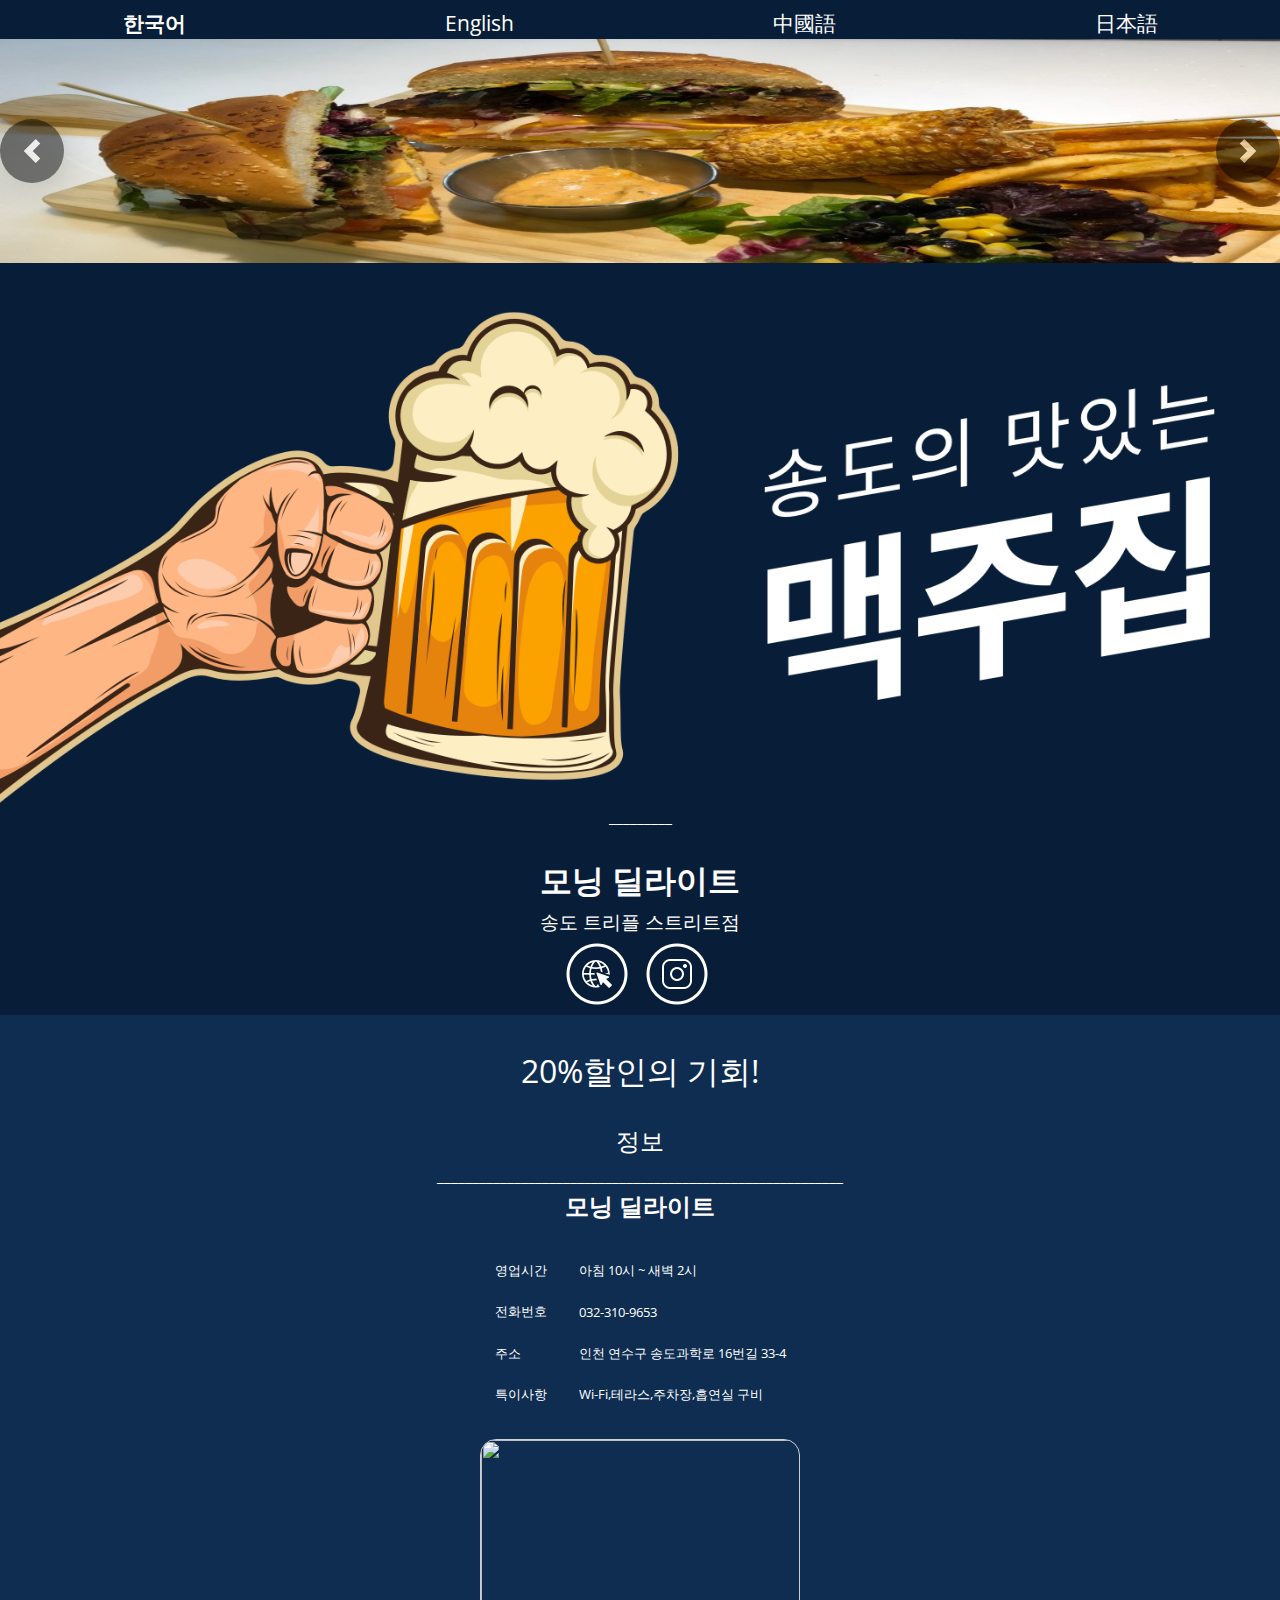
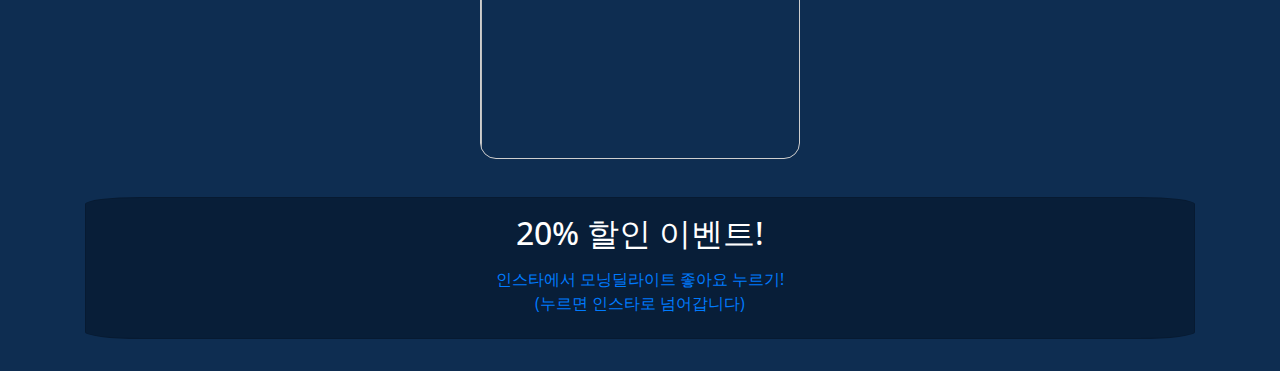
==== index.html @ a7b033f3 "add language setting" ====
<!doctype>
<html>

<head>
    <link href="https://fonts.googleapis.com/css?family=Open+Sans" rel="stylesheet">
    <style>
        @import url('https://fonts.googleapis.com/css?family=Open+Sans');
    </style>
    <meta charset="utf-8">
    <link rel="stylesheet" href="css/bootstrap.min.css" />
    <link rel="stylesheet" href="css/index.css" />
    <link rel="stylesheet" href="https://use.fontawesome.com/releases/v5.2.0/css/all.css" integrity="sha384-hWVjflwFxL6sNzntih27bfxkr27PmbbK/iSvJ+a4+0owXq79v+lsFkW54bOGbiDQ"
        crossorigin="anonymous">
    <script src="https://code.jquery.com/jquery-3.3.1.slim.min.js" integrity="sha384-q8i/X+965DzO0rT7abK41JStQIAqVgRVzpbzo5smXKp4YfRvH+8abtTE1Pi6jizo"
        crossorigin="anonymous"></script>
    <script src="https://cdnjs.cloudflare.com/ajax/libs/popper.js/1.14.3/umd/popper.min.js" integrity="sha384-ZMP7rVo3mIykV+2+9J3UJ46jBk0WLaUAdn689aCwoqbBJiSnjAK/l8WvCWPIPm49"
        crossorigin="anonymous"></script>
    <script src="https://ajax.googleapis.com/ajax/libs/jquery/3.3.1/jquery.min.js"></script>
    <script src="js/bootstrap.min.js"></script>
</head>


<body>
    <div>
        <div class="row justify-content-around" id="nav_bar">
            <div class="col-xs-2">
                <a href="#" style="font-weight: bold">한국어</a>
            </div>
            <div class="col-xs-2">
                <a href="#">English</a>
            </div>
            <div class="col-xs-2">
                <a href="#">中國語</a>
            </div>
            <div class="col-xs-2">
                <a href="./index3.html">日本語</a>
            </div>
        </div>
        
        <div id="MD_carousel" class="carousel slide carousel-fade" data-ride="carousel">
            <div class="carousel-inner">
                <div class="carousel-item active">
                    <img class="d-block w-100" src="./img/MD1.jpg" alt="First slide">
                </div>
                <div class="carousel-item">
                    <img class="d-block w-100" src="./img/MD2.jpg" alt="Second slide">
                </div>
                <div class="carousel-item">
                    <img class="d-block w-100" src="./img/MD3.jpg" alt="Third slide">
                </div>
            </div>
            <a class="carousel-control-prev" href="#MD_carousel" role="button" data-slide="prev">
                <span class="carousel-control-prev-icon" aria-hidden="true"></span>
            </a>
            <a class="carousel-control-next" href="#MD_carousel" role="button" data-slide="next">
                <span class="carousel-control-next-icon" aria-hidden="true"></span>
            </a>
        </div>

        <div id="MD_radius">
            <div>
                <img class="MD_I" src="./img/beer.png" />
            </div>
            <center>
                <div class="container">
                    _________
                    <br/>
                    <h2 style="font-weight: bold ;margin-top:2rem;">모닝 딜라이트</h2>
                    <span id="MD_Song">송도 트리플 스트리트점</span>
                    <div class="MD_c">
                        <a href="https://m.store.naver.com/restaurants/detail?id=669743525">
                            <img src="./img/1.png" />
                        </a>
                        <a href="https://www.instagram.com/md_in_songdo/">
                            <img src="./img/white.png" />
                        </a>
                    </div>
                </div>
            </center>
        </div>
        <div id="MD_accordion">
            <center>
                <a href="#coupon">
                    <span style="color:white; font-size: 2rem;">20%할인의 기회!</span>
                </a>
            </center>
            <div class="container" id="cl_bg">
                <center>
                    <h4>정보
                        <br/>
                    </h4>
                    __________________________________________________________
                    <br/>
                </center>
                <center>
                    <span style="font-weight: bold; font-size:1.5rem; padding:1rem 1rem;">모닝 딜라이트</span>
                    <table id="MD_t">
                        <tr>
                            <td>
                                영업시간
                            </td>
                            <td>
                                아침 10시 ~ 새벽 2시
                            </td>
                        </tr>
                        <tr>
                            <td>
                                전화번호
                            </td>
                            <td>
                                032-310-9653
                            </td>
                        </tr>
                        <tr>
                            <td>
                                주소
                            </td>
                            <td>
                                인천 연수구 송도과학로 16번길 33-4
                            </td>
                        </tr>
                        <tr>
                            <td>
                                특이사항
                            </td>
                            <td>
                                Wi-Fi,테라스,주차장,흡연실 구비
                            </td>
                        </tr>
                    </table>
                </center>
                <center>
                    <table id="MD_t1">
                        <tr>
                            <td>
                                <a href="https://map.naver.com/index.nhn?searchCoord=7c30d41645e458b68d3a2a4c32809c4838bce439d4922be2fa002d666c1beabb&query=66qo64ud65Sc65287J207Yq4IO2KuOumrO2UjOyKpO2KuOumrO2KuCDsp4HsmIHsoJA%3D&menu=location&street=on&tab=1&lng=8e48622aa38531742b465e1376ebda30&mapMode=0&mpx=a5f09ac98a23c632d46a749507f4f30246db13d1ecf91e034d4624811f751e9b11b6a52408a9c1525563d156ce169345521958ad7a3da2339897e4f45fe1b0ca&lat=ff853225fff9375dbcdc8529db49bd4a&dlevel=11&enc=b64"
                                    target="_blank">
                                    <img src="http://prt.map.naver.com/mashupmap/print?key=p1534151873457_71561977" id="Naver_map"/>
                                </a>
                            </td>
                        </tr>
                        <tr>
                            <td>
                                <table cellpadding="0" cellspacing="0" width="100%"> </table>
                            </td>
                        </tr>
                    </table>

                </center>


                <a name=coupon>
                    <div class="card" id="MD_c2">
                        <h2>
                            <center>20% 할인 이벤트!</center>
                        </h2>
                        <a class="btn" href="https://www.instagram.com/md_in_songdo/">인스타에서 모닝딜라이트 좋아요 누르기!</br>(누르면 인스타로 넘어갑니다)</a>
                    </div>
                </a>
            </div>
        </div>

    </div>
</body>

</html>
---- css/index.css ----
@import url('https://fonts.googleapis.com/css?family=Open+Sans');
body{
    font-family: 'Open Sans', sans-serif;
}
#nav_bar{
    z-index: 3;
    position: relative;
    color:white;
    font-size:1.3rem;
    padding:0.5rem 0.5rem 0 0.5rem;
    background-color:#081e38;
}
#nav_bar a{
    color:white;
}
#MD_carousel{
    position: relative;
    width:auto;
    height:14rem !important;
    z-index: 1;
}
#MD_carousel img{
    width:auto;
    height:18rem;
}
#MD_carousel .carousel-control-prev-icon,
#MD_carousel .carousel-control-next-icon{
  position: relative;
}
.carousel-control-prev,
.carousel-control-next{
  width:4rem;
}

.carousel-control-prev-icon,
.carousel-control-next-icon {
  height: 4rem;
  width: 4rem;
  background-size: 1.5rem;
  background-color:black;
  border-radius: 50%;
  box-shadow:5px 5px 40px -16px black;
}
#MD_radius{
    z-index: 1; 
    position: relative; 
    background-color:#081e38;
    color:white;
}
#MD_radius .MD_I{
    max-width:95%;
    height:auto;
    margin-top:3rem;
}
#MD_accordion{
    padding:2rem 0rem;
    background-color: #0e2d51;
    color:white;
}
#cl_bg{
    padding-top:2rem;
    background-color: #0e2d51;
    color:white;
}
.MD_c img{
    margin:7px 10px 10px 4px;
}
#MD_t{
    font-size:0.8rem; 
    color:white;
    margin:1.5rem 0rem;
}
#MD_t td{
    padding:0.8rem 1rem 0.6rem 1rem;
}
#MD_i{
    border-radius: 5%;
}
#MD_c2{
    margin-top:2.2rem;
    padding:1rem;
    background-color:#081e38;
    border-radius: 5%;
    font-weight: bold;
}
#MD_t1 img{
    border-radius:5%;
    border:1px solid #cecece;
}
#MD_Song{
    margin:1.5rem;
    font-size: 1.2rem;
}
#Naver_map{
    width:20rem;
    height:20rem; 
    vertical-align:top;
}
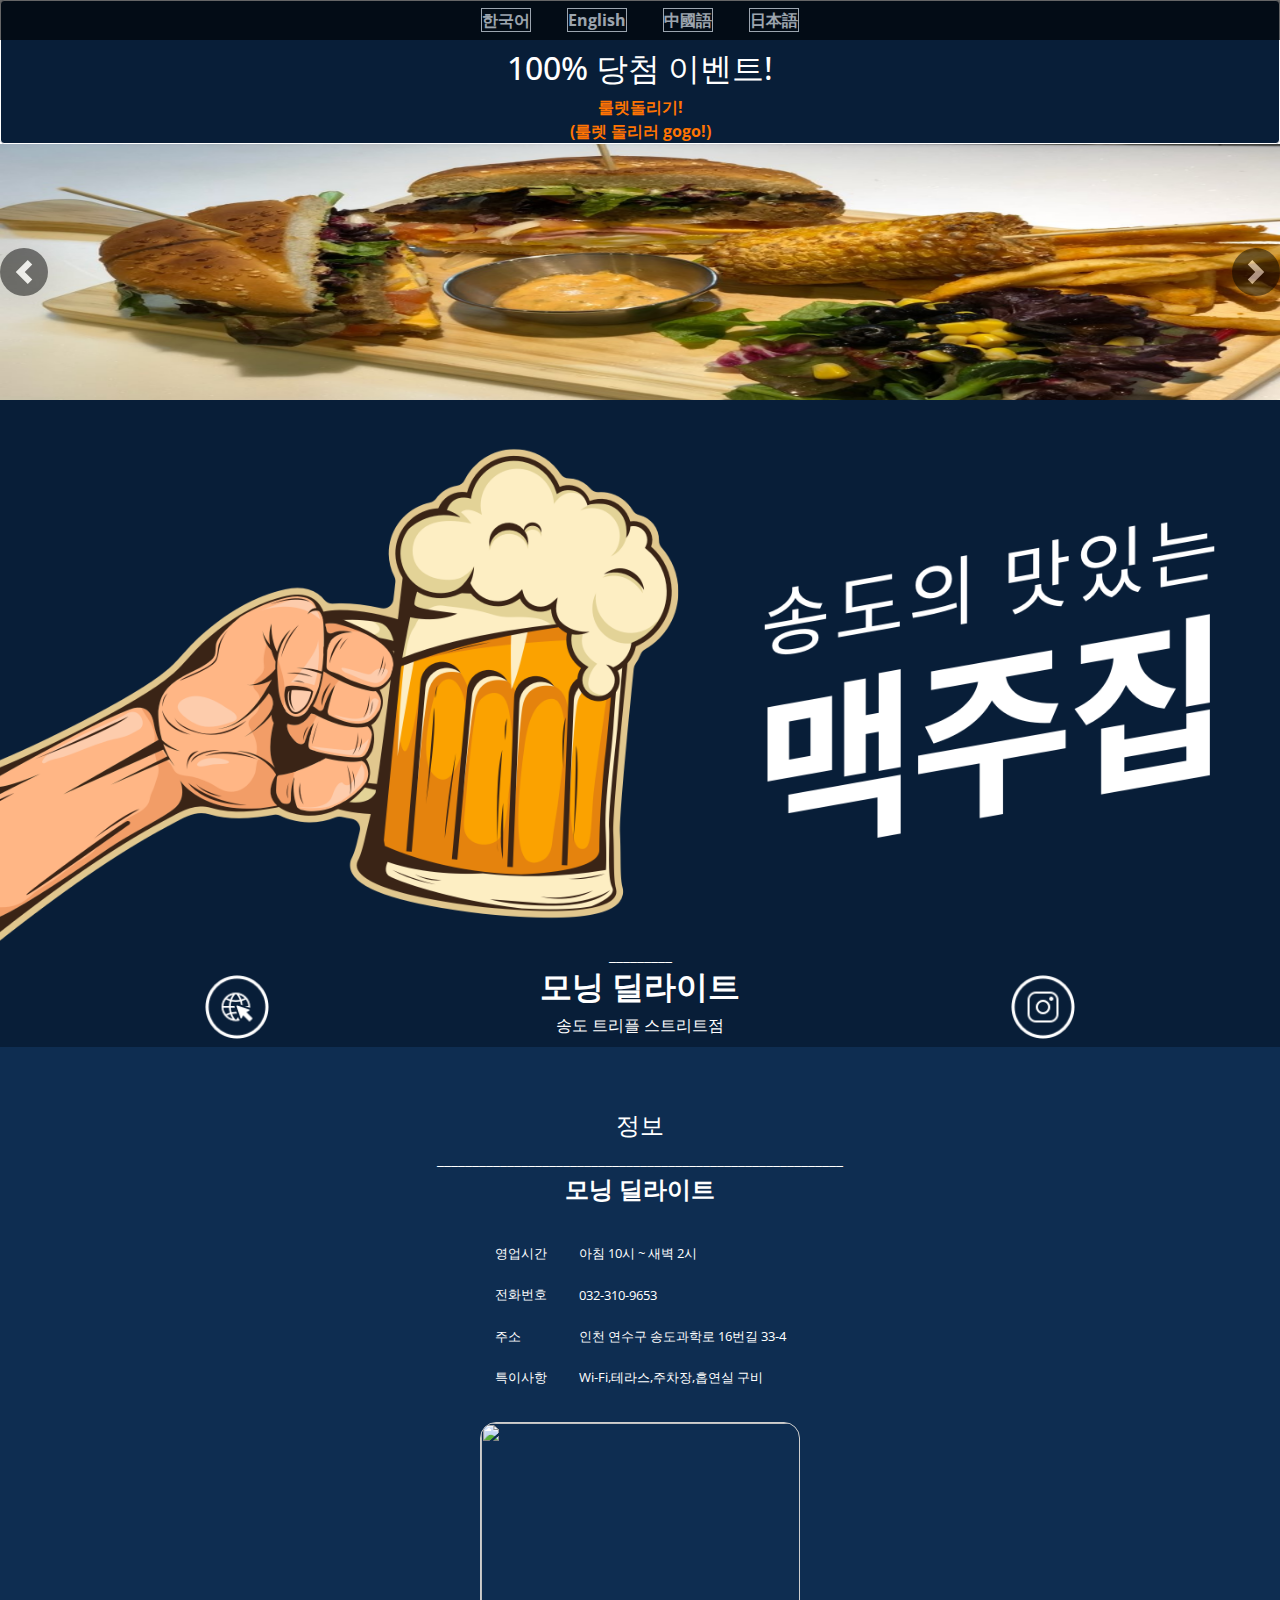
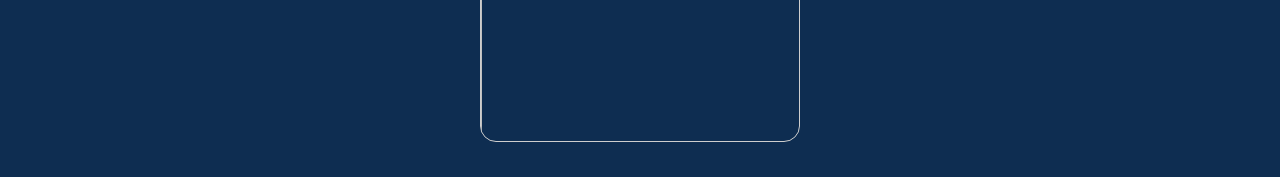
==== commit 1c6fef71: "resize and cut margin-right" ====
--- a/index.html
+++ b/index.html
@@ -2,13 +2,15 @@
 <html>
 
 <head>
+    <meta charset="utf-8">
+    <meta name="viewport" content="width=device-width, user-scalable=no">
     <link href="https://fonts.googleapis.com/css?family=Open+Sans" rel="stylesheet">
     <style>
         @import url('https://fonts.googleapis.com/css?family=Open+Sans');
     </style>
-    <meta charset="utf-8">
+    <meta name="viewport" content="width=device-width, user-scalable=no">
     <link rel="stylesheet" href="css/bootstrap.min.css" />
-    <link rel="stylesheet" href="css/index.css" />
+    <link rel="stylesheet" href="css/subindex.css" />
     <link rel="stylesheet" href="https://use.fontawesome.com/releases/v5.2.0/css/all.css" integrity="sha384-hWVjflwFxL6sNzntih27bfxkr27PmbbK/iSvJ+a4+0owXq79v+lsFkW54bOGbiDQ"
         crossorigin="anonymous">
     <script src="https://code.jquery.com/jquery-3.3.1.slim.min.js" integrity="sha384-q8i/X+965DzO0rT7abK41JStQIAqVgRVzpbzo5smXKp4YfRvH+8abtTE1Pi6jizo"
@@ -17,26 +19,29 @@
         crossorigin="anonymous"></script>
     <script src="https://ajax.googleapis.com/ajax/libs/jquery/3.3.1/jquery.min.js"></script>
     <script src="js/bootstrap.min.js"></script>
+
 </head>
 
 
 <body>
     <div>
-        <div class="row justify-content-around" id="nav_bar">
-            <div class="col-xs-2">
+
+        <div id="nav_bar">
+            <center>
                 <a href="#" style="font-weight: bold">한국어</a>
+                <a href="#">English</a>
+                <a href="#">中國語</a>
+                <a href="./japanse.html">日本語</a>
+            </center>
+        </div>
+
+        <div class="card" id="MD_c2">
+                <h2>
+                    <center>100% 당첨 이벤트!</center>
+                </h2>
+                <a href="./Roulette.html">룰렛돌리기!</br>(룰렛 돌리러 gogo!)</a>
             </div>
-            <div class="col-xs-2">
-                <a href="#">English</a>
-            </div>
-            <div class="col-xs-2">
-                <a href="#">中國語</a>
-            </div>
-            <div class="col-xs-2">
-                <a href="./index3.html">日本語</a>
-            </div>
-        </div>
-        
+
         <div id="MD_carousel" class="carousel slide carousel-fade" data-ride="carousel">
             <div class="carousel-inner">
                 <div class="carousel-item active">
@@ -56,6 +61,7 @@
                 <span class="carousel-control-next-icon" aria-hidden="true"></span>
             </a>
         </div>
+        
 
         <div id="MD_radius">
             <div>
@@ -65,25 +71,26 @@
                 <div class="container">
                     _________
                     <br/>
-                    <h2 style="font-weight: bold ;margin-top:2rem;">모닝 딜라이트</h2>
-                    <span id="MD_Song">송도 트리플 스트리트점</span>
-                    <div class="MD_c">
-                        <a href="https://m.store.naver.com/restaurants/detail?id=669743525">
+                    <div class="row justify-content-around">
+                        <div class="MD_c">
+                            <a href="https://m.store.naver.com/restaurants/detail?id=669743525">
                             <img src="./img/1.png" />
                         </a>
-                        <a href="https://www.instagram.com/md_in_songdo/">
-                            <img src="./img/white.png" />
-                        </a>
+                    </div>
+                        <div>  
+                            <h2 style="font-weight:bold ;">모닝 딜라이트</h2>
+                            <span id="MD_Song">송도 트리플 스트리트점</span>
+                        </div>
+                        <div class="MD_c">
+                                <a href="https://www.instagram.com/md_in_songdo/">
+                                    <img src="./img/white.png" />
+                                </a>
+                        </div>
                     </div>
                 </div>
             </center>
         </div>
         <div id="MD_accordion">
-            <center>
-                <a href="#coupon">
-                    <span style="color:white; font-size: 2rem;">20%할인의 기회!</span>
-                </a>
-            </center>
             <div class="container" id="cl_bg">
                 <center>
                     <h4>정보
@@ -148,15 +155,6 @@
 
                 </center>
 
-
-                <a name=coupon>
-                    <div class="card" id="MD_c2">
-                        <h2>
-                            <center>20% 할인 이벤트!</center>
-                        </h2>
-                        <a class="btn" href="https://www.instagram.com/md_in_songdo/">인스타에서 모닝딜라이트 좋아요 누르기!</br>(누르면 인스타로 넘어갑니다)</a>
-                    </div>
-                </a>
             </div>
         </div>
 
--- a/css/subindex.css
+++ b/css/subindex.css
@@ -0,0 +1,114 @@
+@import url('https://fonts.googleapis.com/css?family=Open+Sans');
+body{
+    font-family: 'Open Sans', sans-serif;
+    margin-right:0;
+    margin-left:0;
+}
+#nav_bar{
+    width: 100%;
+    background-color:black;
+    z-index: 3;
+    position: fixed;
+    font-weight: bold;
+    opacity:0.6;
+    font-size:1rem;
+    padding:0.5rem 0 0.5rem 0;
+}
+#nav_bar a{
+    color:white;
+    border:1px solid white;
+    margin:1rem;
+}
+#MD_carousel{
+    position: relative;
+    width:100%;
+    height:16rem !important;
+    z-index: 1;
+}
+#MD_carousel img{
+    width:100%;
+    height:18rem;
+}
+#MD_carousel .carousel-control-prev-icon,
+#MD_carousel .carousel-control-next-icon{
+  position: relative;
+}
+.carousel-control-prev,
+.carousel-control-next{
+  width:3rem;
+}
+
+.carousel-control-prev-icon,
+.carousel-control-next-icon {
+  height: 3rem;
+  width: 3rem;
+  background-size: 1.5rem;
+  background-color:black;
+  border-radius: 50%;
+  box-shadow:5px 5px 40px -16px black;
+}
+#MD_radius{
+    z-index: 1; 
+    position: relative; 
+    background-color:#081e38;
+    color:white;
+}
+#MD_radius .MD_I{
+    max-width:95%;
+    height:auto;
+    margin-top:3rem;
+}
+#MD_accordion{
+    padding:2rem 0rem;
+    background-color: #0e2d51;
+    color:white;
+}
+#cl_bg{
+    padding-top:2rem;
+    background-color: #0e2d51;
+    color:white;
+}
+.MD_c img{
+    margin-top:0.5rem;
+    margin-bottom:0.5rem;
+    width:4rem;
+    height:4rem;
+}
+#MD_t{
+    font-size:0.8rem; 
+    color:white;
+    margin:1.5rem 0rem;
+}
+#MD_t td{
+    padding:0.8rem 1rem 0.6rem 1rem;
+}
+#MD_i{
+    border-radius: 5%;
+}
+#MD_c2{ 
+    
+    padding-top:3rem;
+    color:white;
+    background-color:#081e38;
+    font-weight: bold;
+    border:0.5px solid white;
+}
+#MD_c2 a{
+    color:rgb(255, 116, 2);
+    text-align: center;
+}
+#MD_t1 img{
+    border-radius:5%;
+    border:1px solid #cecece;
+}
+#MD_Song{
+    font-size:1rem;
+}
+#Naver_map{
+    width:20rem;
+    height:20rem; 
+    vertical-align:top;
+}
+#MD_J{
+    font-size:1.1rem;
+}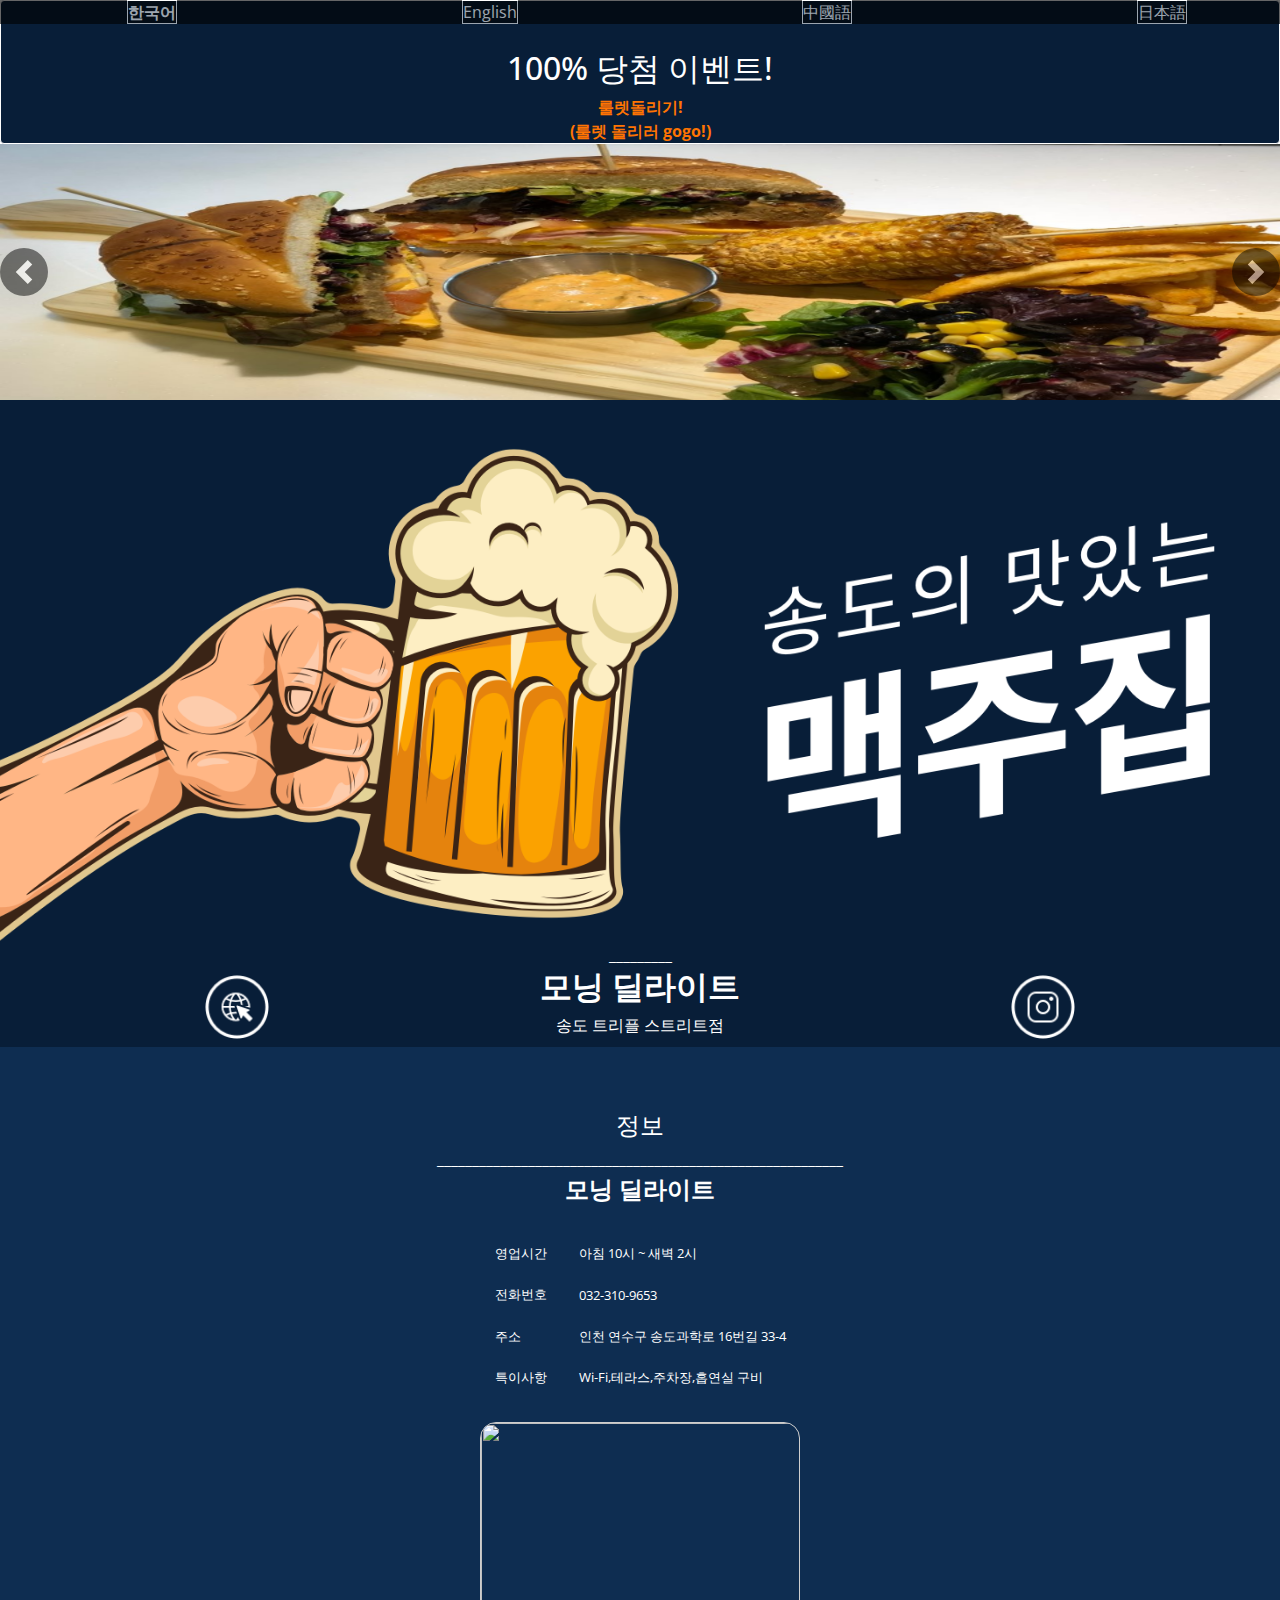
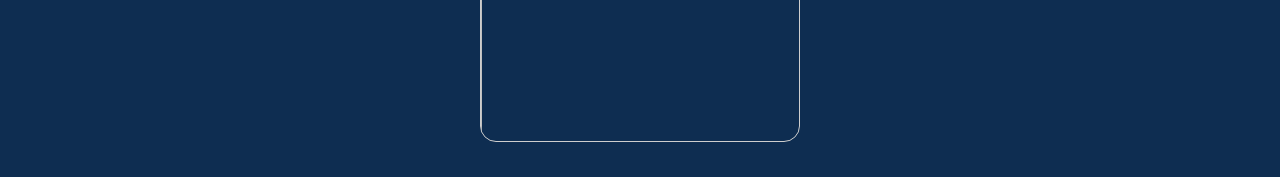
==== commit bdb1370f: "language and subindex rename" ====
--- a/index.html
+++ b/index.html
@@ -10,7 +10,7 @@
     </style>
     <meta name="viewport" content="width=device-width, user-scalable=no">
     <link rel="stylesheet" href="css/bootstrap.min.css" />
-    <link rel="stylesheet" href="css/subindex.css" />
+    <link rel="stylesheet" href="css/index.css" />
     <link rel="stylesheet" href="https://use.fontawesome.com/releases/v5.2.0/css/all.css" integrity="sha384-hWVjflwFxL6sNzntih27bfxkr27PmbbK/iSvJ+a4+0owXq79v+lsFkW54bOGbiDQ"
         crossorigin="anonymous">
     <script src="https://code.jquery.com/jquery-3.3.1.slim.min.js" integrity="sha384-q8i/X+965DzO0rT7abK41JStQIAqVgRVzpbzo5smXKp4YfRvH+8abtTE1Pi6jizo"
@@ -26,13 +26,11 @@
 <body>
     <div>
 
-        <div id="nav_bar">
-            <center>
-                <a href="#" style="font-weight: bold">한국어</a>
-                <a href="#">English</a>
-                <a href="#">中國語</a>
-                <a href="./japanse.html">日本語</a>
-            </center>
+        <div class="row justify-content-around" id="nav_bar">
+           <div><a href="#" style="font-weight: bold">한국어</a></div>
+            <div><a href="#">English</a></div>
+            <div><a href="#">中國語</a></div>
+            <div><a href="./japanse.html">日本語</a></div>
         </div>
 
         <div class="card" id="MD_c2">
--- a/css/index.css
+++ b/css/index.css
@@ -0,0 +1,112 @@
+@import url('https://fonts.googleapis.com/css?family=Open+Sans');
+body{
+    font-family: 'Open Sans', sans-serif;
+    margin-right:0;
+    margin-left:0;
+}
+#nav_bar{
+    width:105%;
+    background-color:black;
+    z-index: 3;
+    position: fixed;
+    opacity:0.6;
+    font-size:1rem;
+}
+#nav_bar a{
+    color:white;
+    border:1px solid white;
+    margin:1rem 0rem;
+}
+#MD_carousel{
+    position: relative;
+    width:100%;
+    height:16rem !important;
+    z-index: 1;
+}
+#MD_carousel img{
+    width:100%;
+    height:18rem;
+}
+#MD_carousel .carousel-control-prev-icon,
+#MD_carousel .carousel-control-next-icon{
+  position: relative;
+}
+.carousel-control-prev,
+.carousel-control-next{
+  width:3rem;
+}
+
+.carousel-control-prev-icon,
+.carousel-control-next-icon {
+  height: 3rem;
+  width: 3rem;
+  background-size: 1.5rem;
+  background-color:black;
+  border-radius: 50%;
+  box-shadow:5px 5px 40px -16px black;
+}
+#MD_radius{
+    z-index: 1; 
+    position: relative; 
+    background-color:#081e38;
+    color:white;
+}
+#MD_radius .MD_I{
+    max-width:95%;
+    height:auto;
+    margin-top:3rem;
+}
+#MD_accordion{
+    padding:2rem 0rem;
+    background-color: #0e2d51;
+    color:white;
+}
+#cl_bg{
+    padding-top:2rem;
+    background-color: #0e2d51;
+    color:white;
+}
+.MD_c img{
+    margin-top:0.5rem;
+    margin-bottom:0.5rem;
+    width:4rem;
+    height:4rem;
+}
+#MD_t{
+    font-size:0.8rem; 
+    color:white;
+    margin:1.5rem 0rem;
+}
+#MD_t td{
+    padding:0.8rem 1rem 0.6rem 1rem;
+}
+#MD_i{
+    border-radius: 5%;
+}
+#MD_c2{ 
+    
+    padding-top:3rem;
+    color:white;
+    background-color:#081e38;
+    font-weight: bold;
+    border:0.5px solid white;
+}
+#MD_c2 a{
+    color:rgb(255, 116, 2);
+    text-align: center;
+}
+#MD_t1 img{
+    border-radius:5%;
+    border:1px solid #cecece;
+}
+#MD_Song{
+    font-size:1rem;
+}
+#Naver_map{
+    width:20rem;
+    height:20rem; 
+    vertical-align:top;
+}
+#MD_J{
+    font-size:1.1rem;
+}